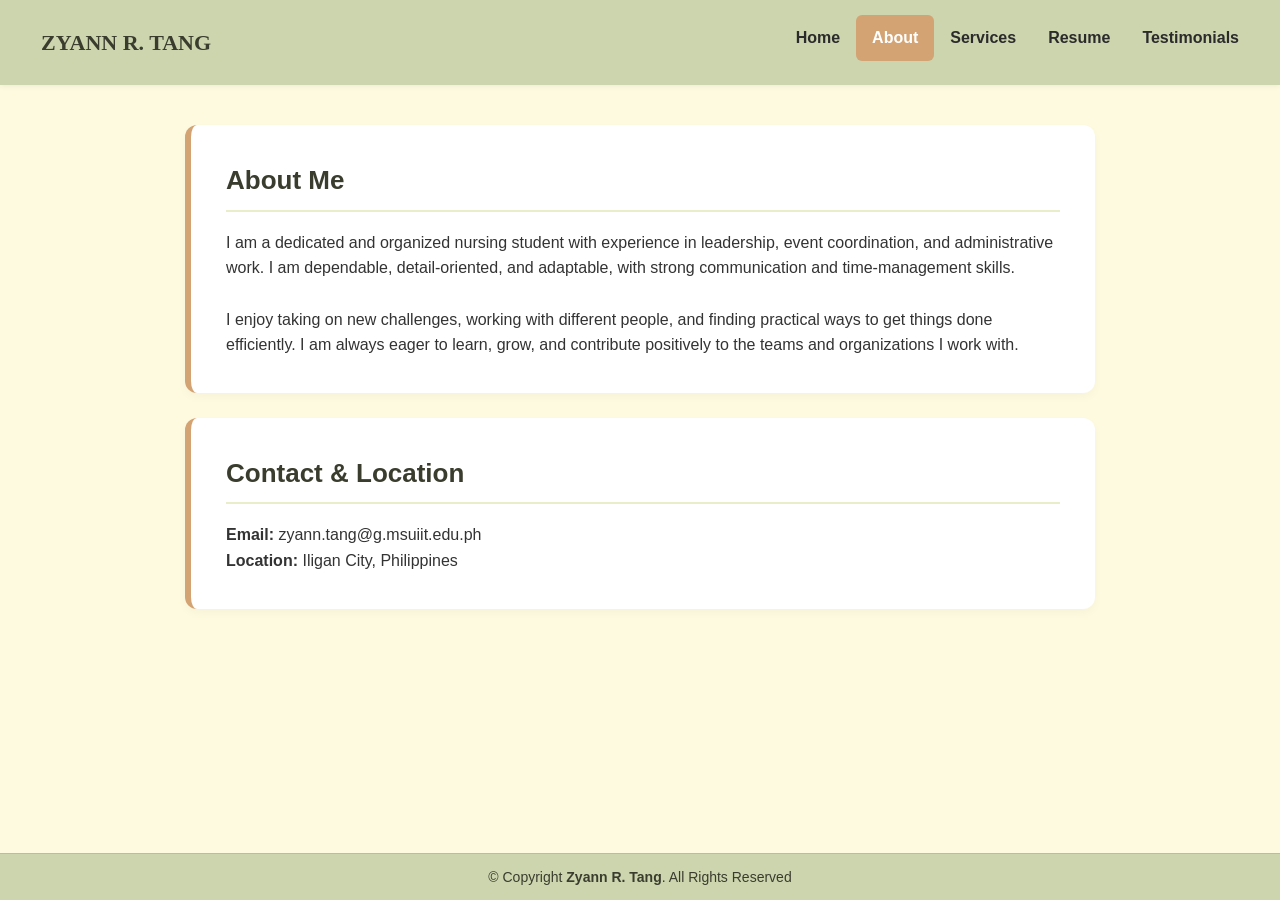
==== about.html @ a570621b "Add files via upload" ====
<!DOCTYPE html>
<html lang="en">
<head>
    <meta charset="UTF-8">
    <meta name="viewport" content="width=device-width, initial-scale=1.0">
    <title>About Me | Zyann R. Tang</title>
    <link rel="stylesheet" type="text/css" href="style.css">
</head>
<body>

    <header class="header">
        <div class="header-Left">
            <a href="index.html" class="logo">ZYANN R. TANG</a>
        </div>
        <nav class="header-Right">
            <a href="index.html">Home</a>
            <a class="active" href="about.html">About</a>
            <a href="services.html">Services</a>
            <a href="resume.html">Resume</a>
            <a href="testimonial.html">Testimonials</a>
        </nav>
    </header>

    <main class="container">
        <section class="content-box">
            <h2>About Me</h2>
            <p>I am a dedicated and organized nursing student with experience in leadership, event coordination, and administrative work. I am dependable, detail-oriented, and adaptable, with strong communication and time-management skills.</p>
            <br>
            <p>I enjoy taking on new challenges, working with different people, and finding practical ways to get things done efficiently. I am always eager to learn, grow, and contribute positively to the teams and organizations I work with.</p>
        </section>

        <section class="content-box">
            <h2>Contact & Location</h2>
            <p><strong>Email:</strong> zyann.tang@g.msuiit.edu.ph</p>
            <p><strong>Location:</strong> Iligan City, Philippines</p>
        </section>
    </main>

    <footer class="footer">
        © Copyright <strong>Zyann R. Tang</strong>. All Rights Reserved
    </footer>

</body>
</html>
---- style.css ----
/* Color Palette: #ccd5ae, #e9edc9, #fefae0, #faedcd, #d4a373 */

* {
    box-sizing: border-box;
    margin: 0;
    padding: 0;
}

body {
    background-color: #fefae0;
    font-family: 'Georgia', 'Arial', sans-serif;
    color: #333333;
    line-height: 1.6;
    padding-bottom: 70px;
}

/* Navigation Header */
.header {
    overflow: hidden;
    background-color: #ccd5ae;
    padding: 15px 25px;
    box-shadow: 0 2px 5px rgba(0,0,0,0.05);
}

.header a {
    float: left;
    color: #2b2b2b;
    text-align: center;
    padding: 10px 16px;
    text-decoration: none;
    font-size: 16px;
    font-weight: bold;
    border-radius: 6px;
    transition: background-color 0.3s, color 0.3s;
}

.header a.logo {
    font-size: 22px;
    color: #3a3d2e;
    font-family: Cambria, Georgia, serif;
}

.header a:hover {
    background-color: #d4a373;
    color: #ffffff;
}

.header a.active {
    background-color: #d4a373;
    color: #ffffff;
}

.header-Right {
    float: right;
}

/* Page Container */
.container {
    max-width: 950px;
    margin: 40px auto;
    padding: 0 20px;
}

/* Hero Card (Home) */
.hero-card {
    background-color: #e9edc9;
    padding: 40px;
    border-radius: 12px;
    text-align: center;
    border: 1px solid #ccd5ae;
    margin-bottom: 30px;
}

h1 {
    color: #3a3d2e;
    font-family: Cambria, Georgia, serif;
    font-size: 38px;
    margin-bottom: 10px;
}

.headline {
    font-size: 18px;
    color: #6c584c;
    font-weight: 600;
    margin-bottom: 20px;
}

.btn {
    display: inline-block;
    background-color: #d4a373;
    color: #ffffff;
    padding: 12px 24px;
    text-decoration: none;
    border-radius: 6px;
    font-weight: bold;
    transition: background-color 0.3s;
}

.btn:hover {
    background-color: #bc8a5f;
}

/* Main Content Box */
.content-box {
    background-color: #ffffff;
    padding: 35px;
    border-radius: 12px;
    border-left: 6px solid #d4a373;
    box-shadow: 0 4px 10px rgba(0,0,0,0.03);
    margin-bottom: 25px;
}

h2 {
    color: #3a3d2e;
    font-size: 26px;
    margin-bottom: 18px;
    border-bottom: 2px solid #e9edc9;
    padding-bottom: 8px;
}

/* Services Grid */
.grid {
    display: grid;
    grid-template-columns: repeat(auto-fit, minmax(260px, 1fr));
    gap: 20px;
    margin-top: 20px;
}

.card {
    background-color: #faedcd;
    padding: 22px;
    border-radius: 8px;
    border-top: 4px solid #d4a373;
}

.card h3 {
    color: #3a3d2e;
    margin-bottom: 10px;
    font-size: 18px;
}

/* Resume Item Styling */
.resume-block {
    margin-bottom: 20px;
}

.institution {
    font-weight: bold;
    color: #6c584c;
}

.badge-list {
    display: flex;
    flex-wrap: wrap;
    gap: 10px;
    list-style: none;
    margin-top: 10px;
}

.badge-list li {
    background-color: #e9edc9;
    padding: 6px 14px;
    border-radius: 20px;
    font-size: 14px;
    color: #3a3d2e;
}

/* Footer Styling */
.footer {
    position: fixed;
    left: 0;
    bottom: 0;
    width: 100%;
    background-color: #ccd5ae;
    color: #3a3d2e;
    text-align: center;
    padding: 12px 0;
    font-size: 14px;
    border-top: 1px solid #b5c296;
}

/* Responsive Navigation */
@media screen and (max-width: 650px) {
    .header a {
        float: none;
        display: block;
        text-align: left;
    }
    .header-Right {
        float: none;
    }
}
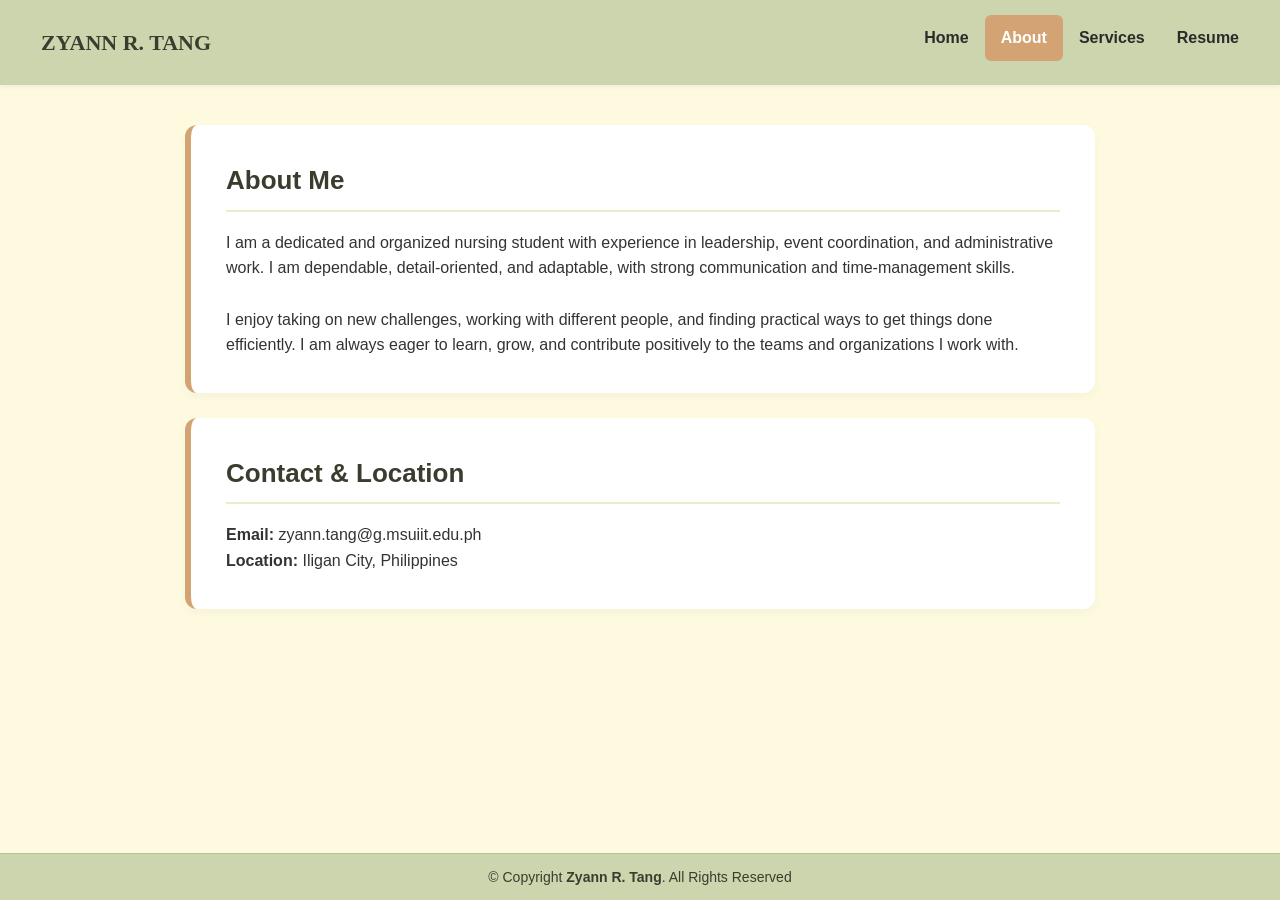
==== commit e2d74c53: "Update about.html Signed-off-by: zynntng <zyann.tang@g.msuiit.edu.ph>" ====
--- a/about.html
+++ b/about.html
@@ -17,7 +17,6 @@
             <a class="active" href="about.html">About</a>
             <a href="services.html">Services</a>
             <a href="resume.html">Resume</a>
-            <a href="testimonial.html">Testimonials</a>
         </nav>
     </header>
 
@@ -41,4 +40,4 @@
     </footer>
 
 </body>
-</html>+</html>
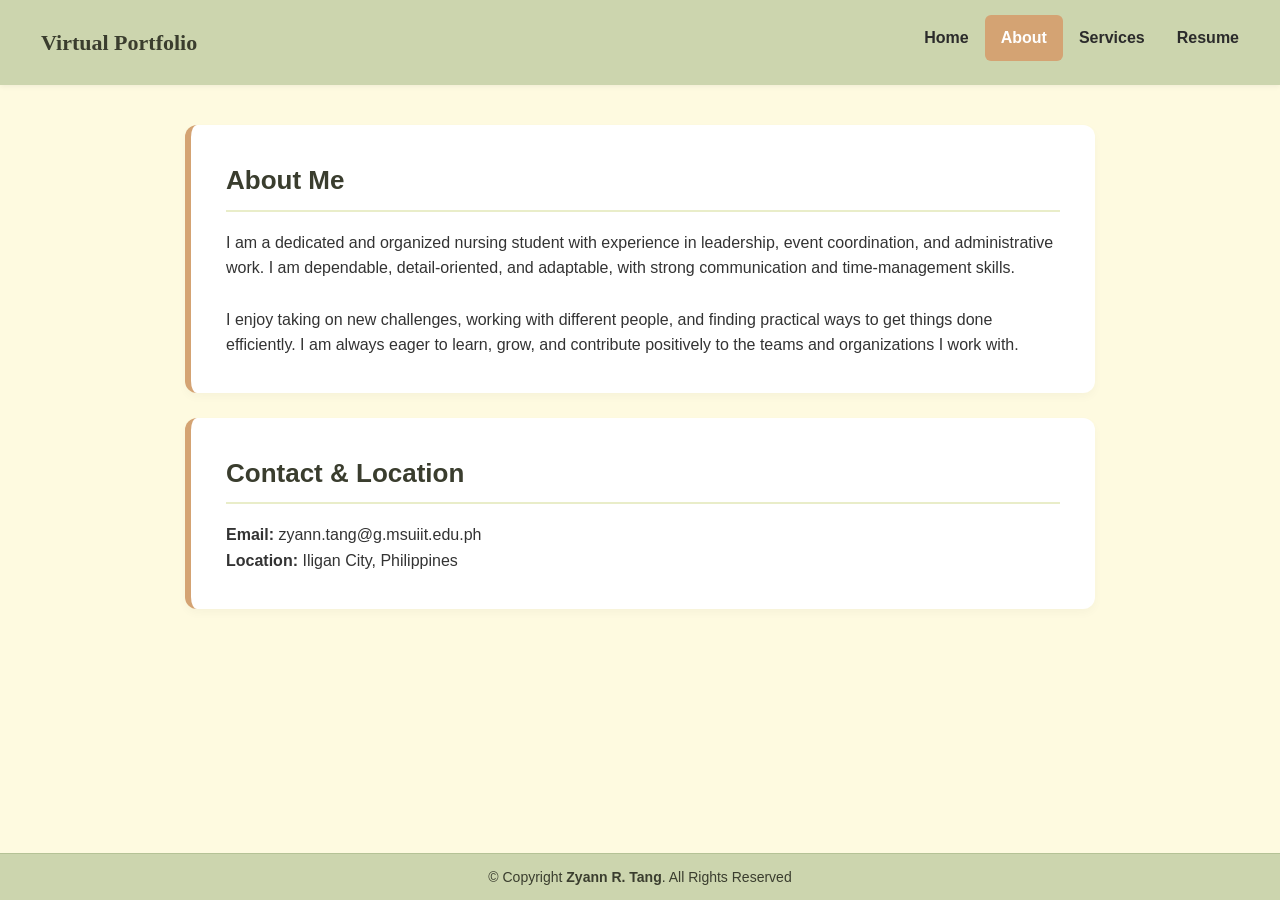
==== commit e4c5a8b9: "Update about.html Signed-off-by: zynntng <zyann.tang@g.msuiit.edu.ph>" ====
--- a/about.html
+++ b/about.html
@@ -10,7 +10,7 @@
 
     <header class="header">
         <div class="header-Left">
-            <a href="index.html" class="logo">ZYANN R. TANG</a>
+            <a href="index.html" class="logo">Virtual Portfolio</a>
         </div>
         <nav class="header-Right">
             <a href="index.html">Home</a>
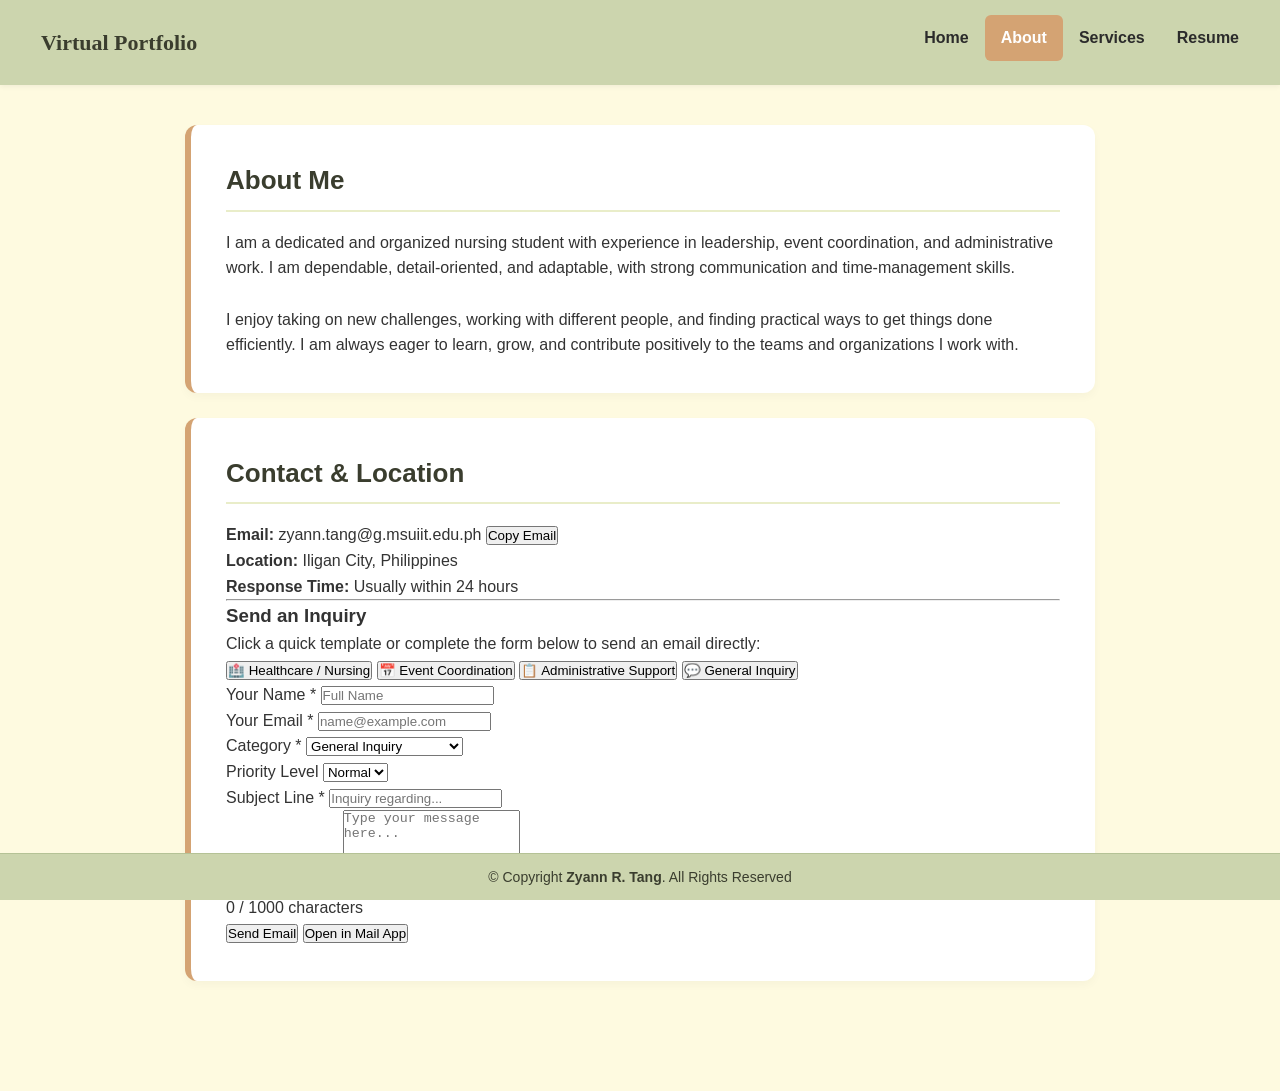
==== commit 572a8ee9: "Update about.html Signed-off-by: zynntng <zyann.tang@g.msuiit.edu.ph>" ====
--- a/about.html
+++ b/about.html
@@ -21,6 +21,7 @@
     </header>
 
     <main class="container">
+        <!-- About Me Section -->
         <section class="content-box">
             <h2>About Me</h2>
             <p>I am a dedicated and organized nursing student with experience in leadership, event coordination, and administrative work. I am dependable, detail-oriented, and adaptable, with strong communication and time-management skills.</p>
@@ -28,10 +29,86 @@
             <p>I enjoy taking on new challenges, working with different people, and finding practical ways to get things done efficiently. I am always eager to learn, grow, and contribute positively to the teams and organizations I work with.</p>
         </section>
 
+        <!-- Contact & Send Inquiry Section -->
         <section class="content-box">
             <h2>Contact & Location</h2>
-            <p><strong>Email:</strong> zyann.tang@g.msuiit.edu.ph</p>
-            <p><strong>Location:</strong> Iligan City, Philippines</p>
+            <div class="contact-info">
+                <p>
+                    <strong>Email:</strong> 
+                    <span id="email-text">zyann.tang@g.msuiit.edu.ph</span>
+                    <button type="button" class="btn-copy" onclick="copyEmail()">Copy Email</button>
+                </p>
+                <p><strong>Location:</strong> Iligan City, Philippines</p>
+                <p><strong>Response Time:</strong> <span class="badge">Usually within 24 hours</span></p>
+            </div>
+
+            <hr class="divider">
+
+            <div class="inquiry-section">
+                <h3>Send an Inquiry</h3>
+                <p class="subtitle">Click a quick template or complete the form below to send an email directly:</p>
+
+                <!-- Template Quick Fillers -->
+                <div class="template-buttons">
+                    <button type="button" onclick="fillTemplate('nursing')">🏥 Healthcare / Nursing</button>
+                    <button type="button" onclick="fillTemplate('events')">📅 Event Coordination</button>
+                    <button type="button" onclick="fillTemplate('admin')">📋 Administrative Support</button>
+                    <button type="button" onclick="fillTemplate('general')">💬 General Inquiry</button>
+                </div>
+
+                <!-- Inquiry Form -->
+                <form id="inquiryForm" action="https://formsubmit.co/zyann.tang@g.msuiit.edu.ph" method="POST">
+                    <input type="hidden" name="_captcha" value="false">
+                    <input type="hidden" name="_template" value="table">
+                    <input type="hidden" name="_subject" id="hiddenSubject" value="New Portfolio Inquiry">
+
+                    <div class="form-group-row">
+                        <div class="form-group">
+                            <label for="senderName">Your Name *</label>
+                            <input type="text" id="senderName" name="name" placeholder="Full Name" required>
+                        </div>
+                        <div class="form-group">
+                            <label for="senderEmail">Your Email *</label>
+                            <input type="email" id="senderEmail" name="email" placeholder="name@example.com" required>
+                        </div>
+                    </div>
+
+                    <div class="form-group-row">
+                        <div class="form-group">
+                            <label for="inquiryType">Category *</label>
+                            <select id="inquiryType" name="category" onchange="updateSubject()" required>
+                                <option value="General Inquiry">General Inquiry</option>
+                                <option value="Healthcare & Nursing Collaboration">Healthcare & Nursing</option>
+                                <option value="Event Planning & Coordination">Event Coordination</option>
+                                <option value="Administrative & Virtual Support">Administrative Support</option>
+                            </select>
+                        </div>
+                        <div class="form-group">
+                            <label for="priority">Priority Level</label>
+                            <select id="priority" name="priority">
+                                <option value="Normal">Normal</option>
+                                <option value="Urgent">Urgent</option>
+                            </select>
+                        </div>
+                    </div>
+
+                    <div class="form-group">
+                        <label for="subjectInput">Subject Line *</label>
+                        <input type="text" id="subjectInput" name="subject_line" placeholder="Inquiry regarding..." required>
+                    </div>
+
+                    <div class="form-group">
+                        <label for="messageInput">Your Message *</label>
+                        <textarea id="messageInput" name="message" rows="5" maxlength="1000" placeholder="Type your message here..." oninput="updateCharCount()" required></textarea>
+                        <div class="char-count"><span id="charCount">0</span> / 1000 characters</div>
+                    </div>
+
+                    <div class="form-actions">
+                        <button type="submit" class="btn-primary">Send Email</button>
+                        <button type="button" class="btn-secondary" onclick="openMailClient()">Open in Mail App</button>
+                    </div>
+                </form>
+            </div>
         </section>
     </main>
 
@@ -39,5 +116,58 @@
         © Copyright <strong>Zyann R. Tang</strong>. All Rights Reserved
     </footer>
 
+    <script>
+        function copyEmail() {
+            const email = "zyann.tang@g.msuiit.edu.ph";
+            navigator.clipboard.writeText(email).then(() => {
+                alert("Email address copied to clipboard!");
+            }).catch(() => {
+                alert("Email: " + email);
+            });
+        }
+
+        function updateCharCount() {
+            const text = document.getElementById('messageInput').value;
+            document.getElementById('charCount').textContent = text.length;
+        }
+
+        function updateSubject() {
+            const cat = document.getElementById('inquiryType').value;
+            document.getElementById('hiddenSubject').value = `[Portfolio Inquiry - ${cat}]`;
+        }
+
+        function fillTemplate(type) {
+            const msgInput = document.getElementById('messageInput');
+            const catSelect = document.getElementById('inquiryType');
+            const subjInput = document.getElementById('subjectInput');
+
+            if (type === 'nursing') {
+                catSelect.value = "Healthcare & Nursing Collaboration";
+                subjInput.value = "Healthcare & Nursing Collaboration Inquiry";
+                msgInput.value = "Hi Zyann,\n\nI am reaching out regarding potential collaboration in a healthcare or medical project. We would love to discuss how your nursing background and leadership skills could assist us.\n\nBest regards,";
+            } else if (type === 'events') {
+                catSelect.value = "Event Planning & Coordination";
+                subjInput.value = "Event Coordination Request";
+                msgInput.value = "Hi Zyann,\n\nI am contacting you regarding event planning and coordination support for an upcoming project. Please let us know your availability.\n\nThanks,";
+            } else if (type === 'admin') {
+                catSelect.value = "Administrative & Virtual Support";
+                subjInput.value = "Administrative Assistance Inquiry";
+                msgInput.value = "Hi Zyann,\n\nWe are seeking organized administrative support and noticed your experience. Are you currently available for new projects?\n\nSincerely,";
+            } else {
+                catSelect.value = "General Inquiry";
+                subjInput.value = "General Inquiry";
+                msgInput.value = "Hi Zyann,\n\nI came across your portfolio and wanted to reach out regarding...";
+            }
+            updateCharCount();
+            updateSubject();
+        }
+
+        function openMailClient() {
+            const subject = encodeURIComponent(document.getElementById('subjectInput').value || 'Portfolio Inquiry');
+            const body = encodeURIComponent(document.getElementById('messageInput').value || '');
+            const email = 'zyann.tang@g.msuiit.edu.ph';
+            window.location.href = `mailto:${email}?subject=${subject}&body=${body}`;
+        }
+    </script>
 </body>
 </html>
